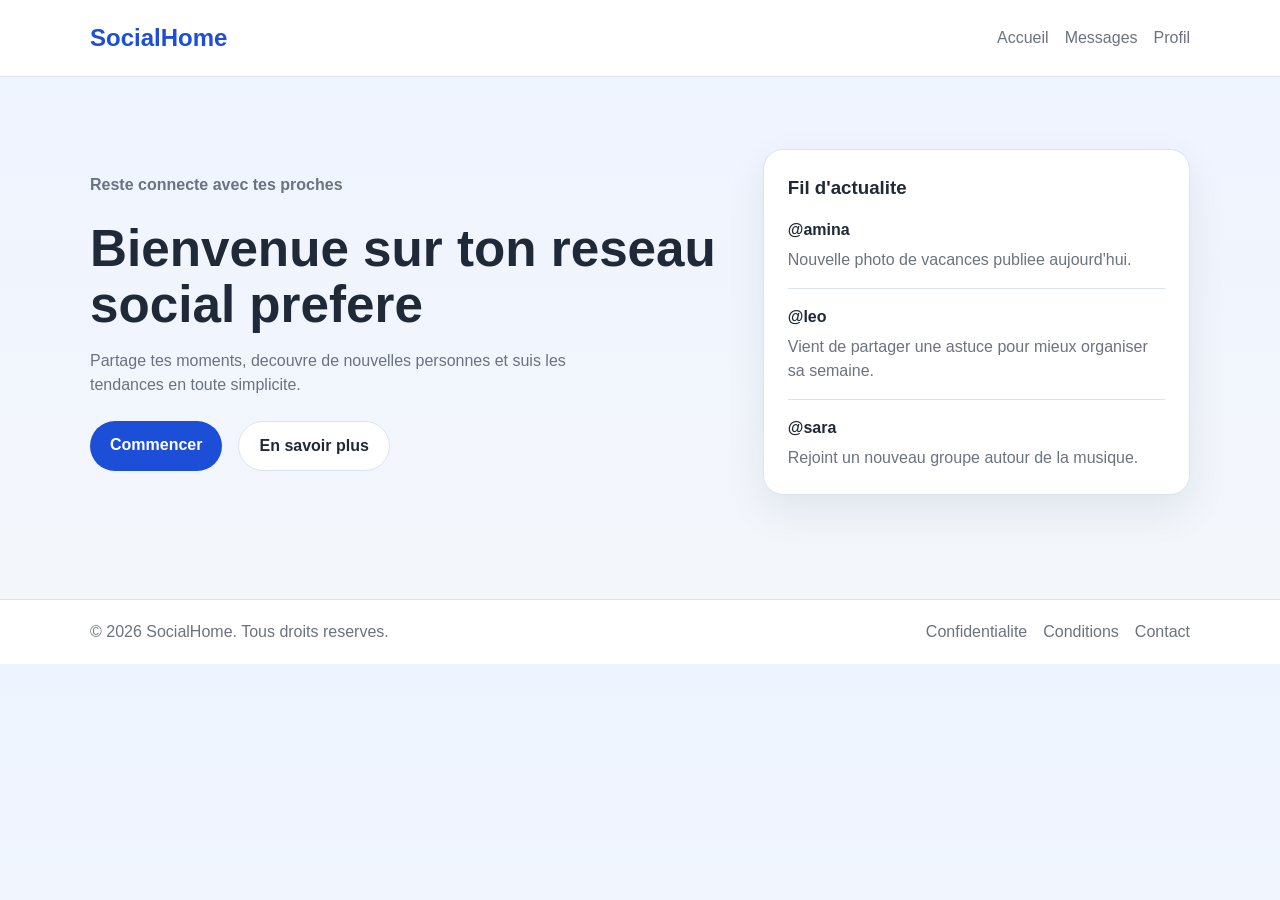
==== index.html @ b7db0fe2 "first commit" ====
<!DOCTYPE html>
<html lang="fr">
<head>
  <meta charset="UTF-8">
  <meta name="viewport" content="width=device-width, initial-scale=1.0">
  <title>SocialHome</title>
  <link rel="stylesheet" href="styles.css">
</head>
<body>
  <header class="site-header">
    <div class="container header-content">
      <h1 class="logo">SocialHome</h1>
      <nav class="nav-links">
        <a href="#">Accueil</a>
        <a href="#">Messages</a>
        <a href="#">Profil</a>
      </nav>
    </div>
  </header>

  <main class="hero">
    <div class="container hero-content">
      <div class="hero-text">
        <p class="eyebrow">Reste connecte avec tes proches</p>
        <h2>Bienvenue sur ton reseau social prefere</h2>
        <p>
          Partage tes moments, decouvre de nouvelles personnes et suis les
          tendances en toute simplicite.
        </p>
        <div class="hero-actions">
          <a class="button primary" href="#">Commencer</a>
          <a class="button secondary" href="#">En savoir plus</a>
        </div>
      </div>

      <section class="card feed-preview">
        <h3>Fil d'actualite</h3>
        <article class="post">
          <strong>@amina</strong>
          <p>Nouvelle photo de vacances publiee aujourd'hui.</p>
        </article>
        <article class="post">
          <strong>@leo</strong>
          <p>Vient de partager une astuce pour mieux organiser sa semaine.</p>
        </article>
        <article class="post">
          <strong>@sara</strong>
          <p>Rejoint un nouveau groupe autour de la musique.</p>
        </article>
      </section>
    </div>
  </main>

  <footer class="site-footer">
    <div class="container footer-content">
      <p>&copy; 2026 SocialHome. Tous droits reserves.</p>
      <div class="footer-links">
        <a href="#">Confidentialite</a>
        <a href="#">Conditions</a>
        <a href="#">Contact</a>
      </div>
    </div>
  </footer>
</body>
</html>
---- styles.css ----
:root {
  --bg: #f4f7fb;
  --surface: #ffffff;
  --primary: #1d4ed8;
  --primary-dark: #163ea9;
  --text: #1f2937;
  --muted: #6b7280;
  --border: #dbe3ef;
}

* {
  box-sizing: border-box;
  margin: 0;
  padding: 0;
}

body {
  font-family: Verdana, Geneva, Tahoma, sans-serif;
  background: linear-gradient(180deg, #eef4ff 0%, var(--bg) 100%);
  color: var(--text);
  line-height: 1.5;
}

a {
  color: inherit;
  text-decoration: none;
}

.container {
  width: min(1100px, calc(100% - 32px));
  margin: 0 auto;
}

.site-header,
.site-footer {
  background: var(--surface);
  border-bottom: 1px solid var(--border);
}

.header-content,
.footer-content {
  display: flex;
  align-items: center;
  justify-content: space-between;
  gap: 16px;
  padding: 20px 0;
}

.logo {
  font-size: 1.5rem;
  color: var(--primary);
}

.nav-links,
.footer-links,
.hero-actions {
  display: flex;
  gap: 16px;
  flex-wrap: wrap;
}

.nav-links a,
.footer-links a {
  color: var(--muted);
}

.hero {
  padding: 72px 0;
}

.hero-content {
  display: grid;
  grid-template-columns: 1.2fr 0.8fr;
  gap: 32px;
  align-items: center;
}

.eyebrow {
  color: var(--primary);
  font-weight: 700;
  margin-bottom: 12px;
}

.hero-text h2 {
  font-size: clamp(2rem, 4vw, 3.5rem);
  line-height: 1.1;
  margin-bottom: 16px;
}

.hero-text p {
  color: var(--muted);
  margin-bottom: 24px;
  max-width: 56ch;
}

.button {
  display: inline-block;
  padding: 12px 20px;
  border-radius: 999px;
  font-weight: 700;
}

.button.primary {
  background: var(--primary);
  color: #ffffff;
}

.button.primary:hover {
  background: var(--primary-dark);
}

.button.secondary {
  border: 1px solid var(--border);
  background: var(--surface);
}

.card {
  background: var(--surface);
  border: 1px solid var(--border);
  border-radius: 20px;
  padding: 24px;
  box-shadow: 0 16px 40px rgba(15, 23, 42, 0.08);
}

.feed-preview h3 {
  margin-bottom: 16px;
}

.post + .post {
  margin-top: 16px;
  padding-top: 16px;
  border-top: 1px solid var(--border);
}

.post p {
  color: var(--muted);
  margin-top: 6px;
}

.site-footer {
  border-top: 1px solid var(--border);
  border-bottom: none;
  margin-top: 32px;
}

.site-footer p {
  color: var(--muted);
}

@media (max-width: 800px) {
  .header-content,
  .footer-content,
  .hero-content {
    grid-template-columns: 1fr;
    flex-direction: column;
    align-items: flex-start;
  }

  .hero {
    padding: 48px 0;
  }
}
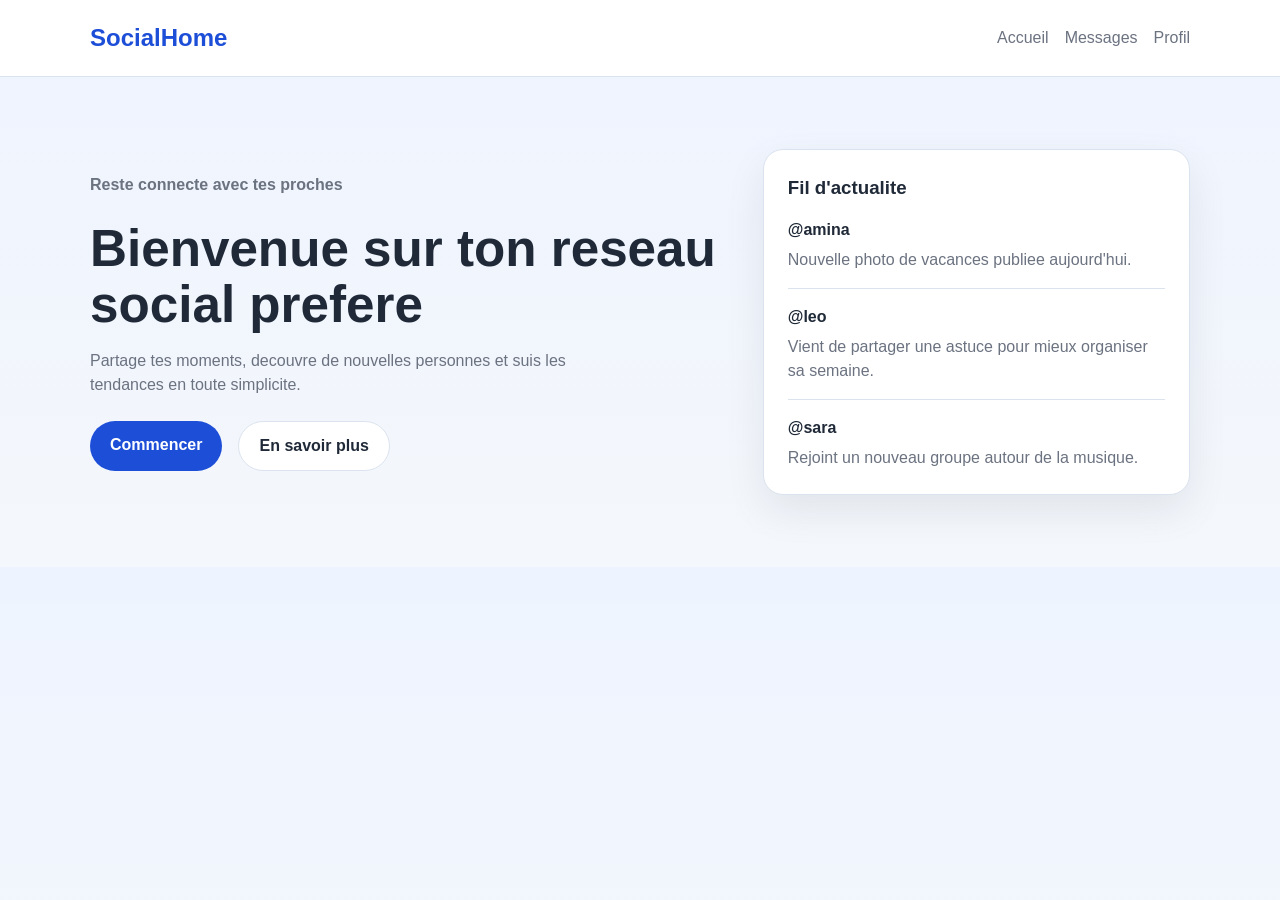
==== commit c2365e13: "remove footer" ====
--- a/index.html
+++ b/index.html
@@ -51,15 +51,5 @@
     </div>
   </main>
 
-  <footer class="site-footer">
-    <div class="container footer-content">
-      <p>&copy; 2026 SocialHome. Tous droits reserves.</p>
-      <div class="footer-links">
-        <a href="#">Confidentialite</a>
-        <a href="#">Conditions</a>
-        <a href="#">Contact</a>
-      </div>
-    </div>
-  </footer>
 </body>
 </html>
--- a/styles.css
+++ b/styles.css
@@ -31,14 +31,12 @@
   margin: 0 auto;
 }
 
-.site-header,
-.site-footer {
+.site-header {
   background: var(--surface);
   border-bottom: 1px solid var(--border);
 }
 
-.header-content,
-.footer-content {
+.header-content {
   display: flex;
   align-items: center;
   justify-content: space-between;
@@ -52,15 +50,13 @@
 }
 
 .nav-links,
-.footer-links,
 .hero-actions {
   display: flex;
   gap: 16px;
   flex-wrap: wrap;
 }
 
-.nav-links a,
-.footer-links a {
+.nav-links a {
   color: var(--muted);
 }
 
@@ -137,19 +133,8 @@
   margin-top: 6px;
 }
 
-.site-footer {
-  border-top: 1px solid var(--border);
-  border-bottom: none;
-  margin-top: 32px;
-}
-
-.site-footer p {
-  color: var(--muted);
-}
-
 @media (max-width: 800px) {
   .header-content,
-  .footer-content,
   .hero-content {
     grid-template-columns: 1fr;
     flex-direction: column;
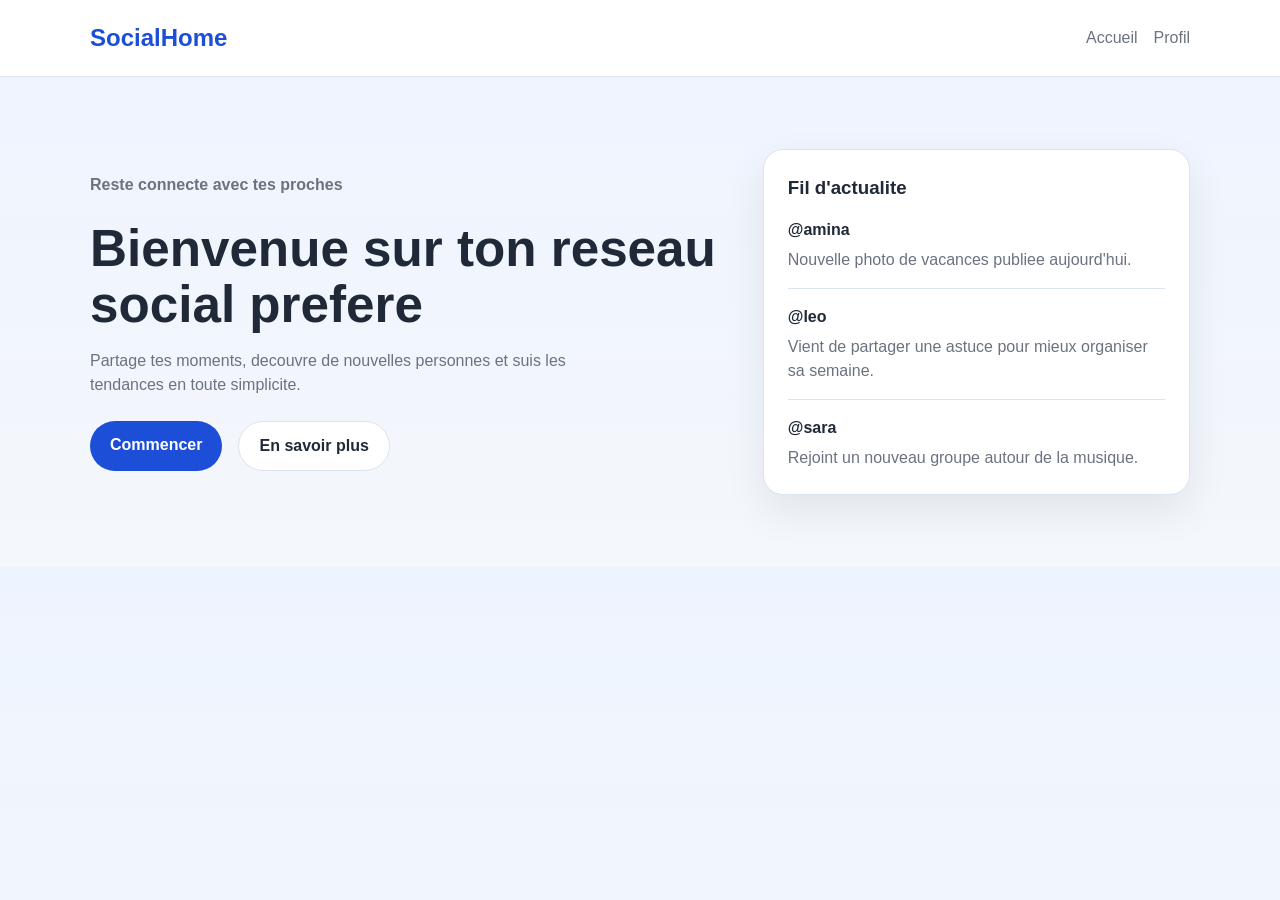
==== commit 162cdeec: "chore: remove messages tab" ====
--- a/index.html
+++ b/index.html
@@ -12,7 +12,6 @@
       <h1 class="logo">SocialHome</h1>
       <nav class="nav-links">
         <a href="#">Accueil</a>
-        <a href="#">Messages</a>
         <a href="#">Profil</a>
       </nav>
     </div>
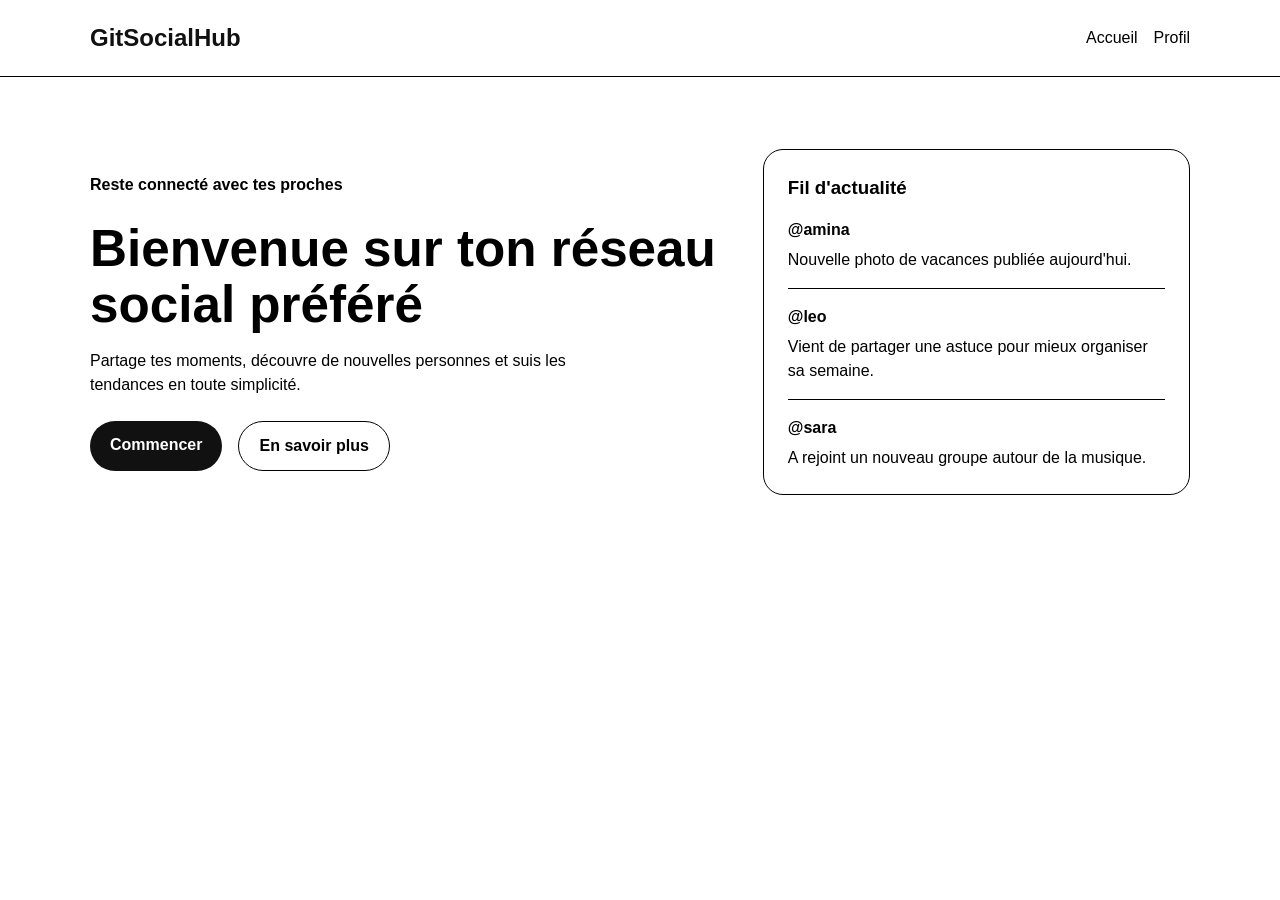
==== commit 54a28ea5: "Combine two commits into one chore: change color to black and white  chore: change name to GitSocial" ====
--- a/index.html
+++ b/index.html
@@ -3,13 +3,13 @@
 <head>
   <meta charset="UTF-8">
   <meta name="viewport" content="width=device-width, initial-scale=1.0">
-  <title>SocialHome</title>
+  <title>GitSocialHub</title>
   <link rel="stylesheet" href="styles.css">
 </head>
 <body>
   <header class="site-header">
     <div class="container header-content">
-      <h1 class="logo">SocialHome</h1>
+      <h1 class="logo">GitSocialHub</h1>
       <nav class="nav-links">
         <a href="#">Accueil</a>
         <a href="#">Profil</a>
@@ -20,11 +20,11 @@
   <main class="hero">
     <div class="container hero-content">
       <div class="hero-text">
-        <p class="eyebrow">Reste connecte avec tes proches</p>
-        <h2>Bienvenue sur ton reseau social prefere</h2>
+        <p class="eyebrow">Reste connecté avec tes proches</p>
+        <h2>Bienvenue sur ton réseau social préféré</h2>
         <p>
-          Partage tes moments, decouvre de nouvelles personnes et suis les
-          tendances en toute simplicite.
+          Partage tes moments, découvre de nouvelles personnes et suis les
+          tendances en toute simplicité.
         </p>
         <div class="hero-actions">
           <a class="button primary" href="#">Commencer</a>
@@ -33,10 +33,10 @@
       </div>
 
       <section class="card feed-preview">
-        <h3>Fil d'actualite</h3>
+        <h3>Fil d'actualité</h3>
         <article class="post">
           <strong>@amina</strong>
-          <p>Nouvelle photo de vacances publiee aujourd'hui.</p>
+          <p>Nouvelle photo de vacances publiée aujourd'hui.</p>
         </article>
         <article class="post">
           <strong>@leo</strong>
@@ -44,7 +44,7 @@
         </article>
         <article class="post">
           <strong>@sara</strong>
-          <p>Rejoint un nouveau groupe autour de la musique.</p>
+          <p>A rejoint un nouveau groupe autour de la musique.</p>
         </article>
       </section>
     </div>
--- a/styles.css
+++ b/styles.css
@@ -1,11 +1,11 @@
 :root {
-  --bg: #f4f7fb;
+  --bg: #ffffff;
   --surface: #ffffff;
-  --primary: #1d4ed8;
-  --primary-dark: #163ea9;
-  --text: #1f2937;
-  --muted: #6b7280;
-  --border: #dbe3ef;
+  --primary: #111111;
+  --primary-dark: #000000;
+  --text: #000000;
+  --muted: #000000;
+  --border: #000000;
 }
 
 * {
@@ -16,7 +16,7 @@
 
 body {
   font-family: Verdana, Geneva, Tahoma, sans-serif;
-  background: linear-gradient(180deg, #eef4ff 0%, var(--bg) 100%);
+  background: #ffffff;
   color: var(--text);
   line-height: 1.5;
 }
@@ -108,6 +108,7 @@
 .button.secondary {
   border: 1px solid var(--border);
   background: var(--surface);
+  color: var(--text);
 }
 
 .card {
@@ -115,7 +116,7 @@
   border: 1px solid var(--border);
   border-radius: 20px;
   padding: 24px;
-  box-shadow: 0 16px 40px rgba(15, 23, 42, 0.08);
+  box-shadow: none;
 }
 
 .feed-preview h3 {
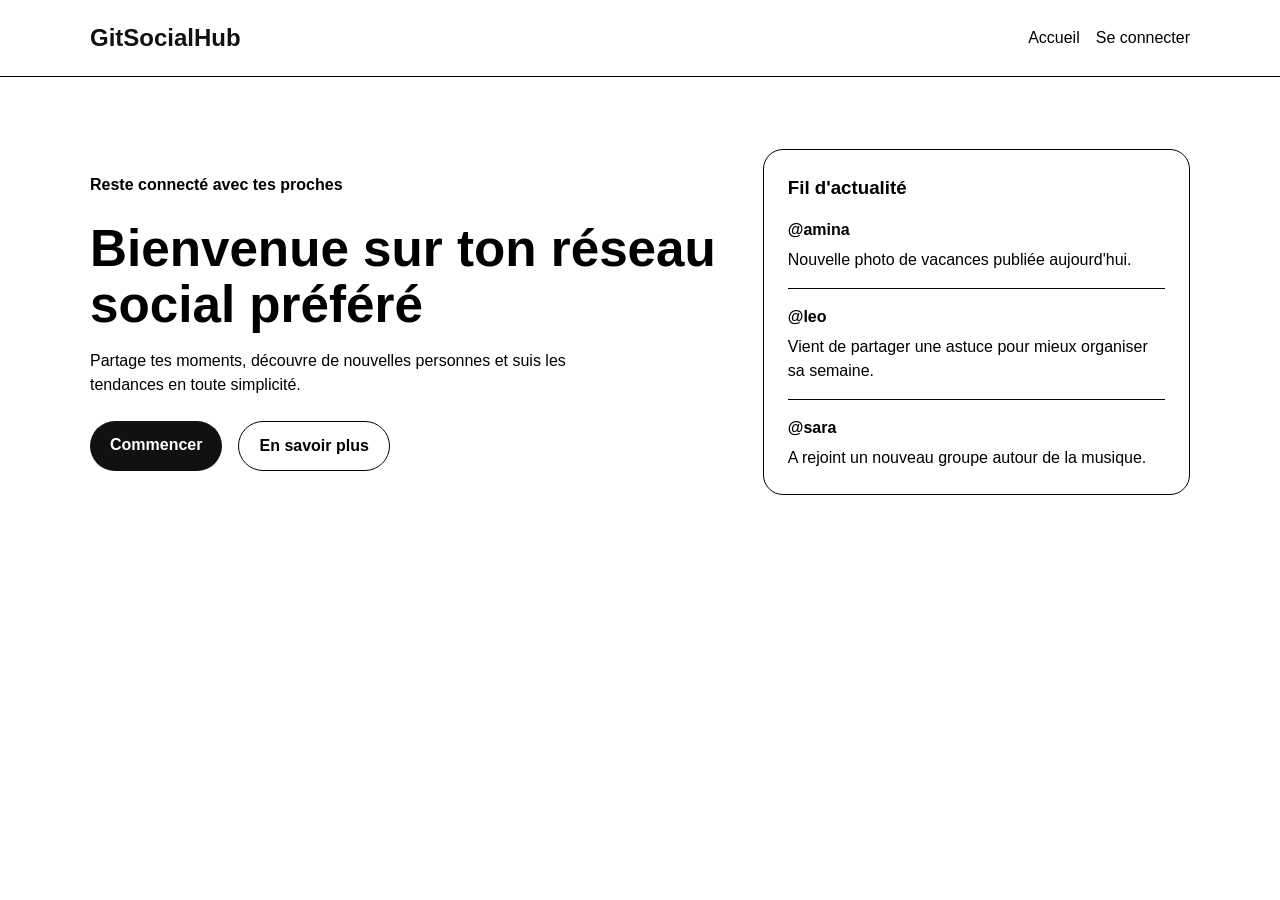
==== commit 17742d8a: "feat: add login page" ====
--- a/index.html
+++ b/index.html
@@ -12,7 +12,7 @@
       <h1 class="logo">GitSocialHub</h1>
       <nav class="nav-links">
         <a href="#">Accueil</a>
-        <a href="#">Profil</a>
+        <a href="login.html">Se connecter</a>
       </nav>
     </div>
   </header>
--- a/styles.css
+++ b/styles.css
@@ -64,6 +64,14 @@
   padding: 72px 0;
 }
 
+.login-page {
+  min-height: calc(100vh - 90px);
+  display: flex;
+  align-items: center;
+  justify-content: center;
+  padding: 48px 16px;
+}
+
 .hero-content {
   display: grid;
   grid-template-columns: 1.2fr 0.8fr;
@@ -123,6 +131,46 @@
   margin-bottom: 16px;
 }
 
+.login-card {
+  width: min(100%, 420px);
+}
+
+.login-card h2 {
+  margin-bottom: 12px;
+}
+
+.login-card p {
+  margin-bottom: 24px;
+}
+
+.login-form {
+  display: flex;
+  flex-direction: column;
+  gap: 12px;
+}
+
+.login-form label {
+  font-weight: 700;
+}
+
+.login-form input {
+  width: 100%;
+  padding: 12px 14px;
+  border: 1px solid var(--border);
+  border-radius: 12px;
+  background: var(--surface);
+  color: var(--text);
+}
+
+.login-form input::placeholder {
+  color: var(--text);
+  opacity: 1;
+}
+
+.login-form button {
+  margin-top: 8px;
+}
+
 .post + .post {
   margin-top: 16px;
   padding-top: 16px;
